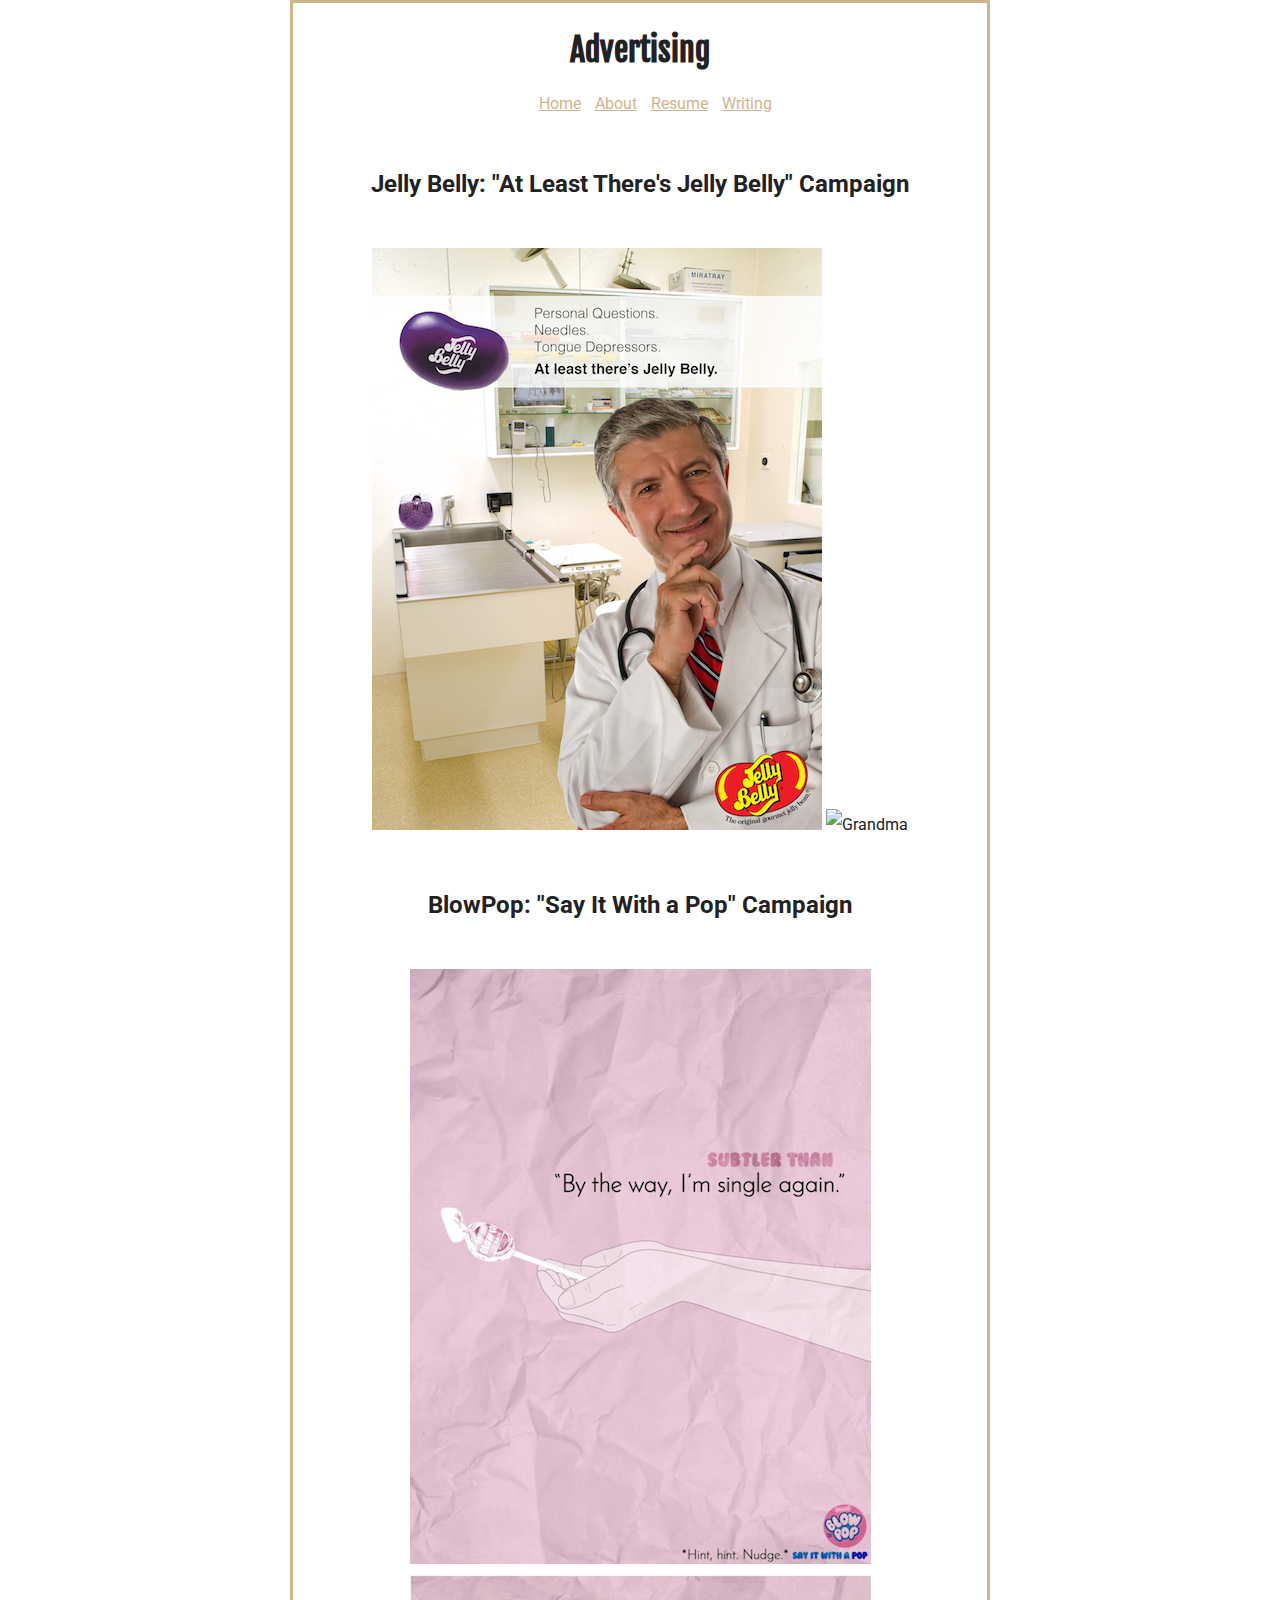
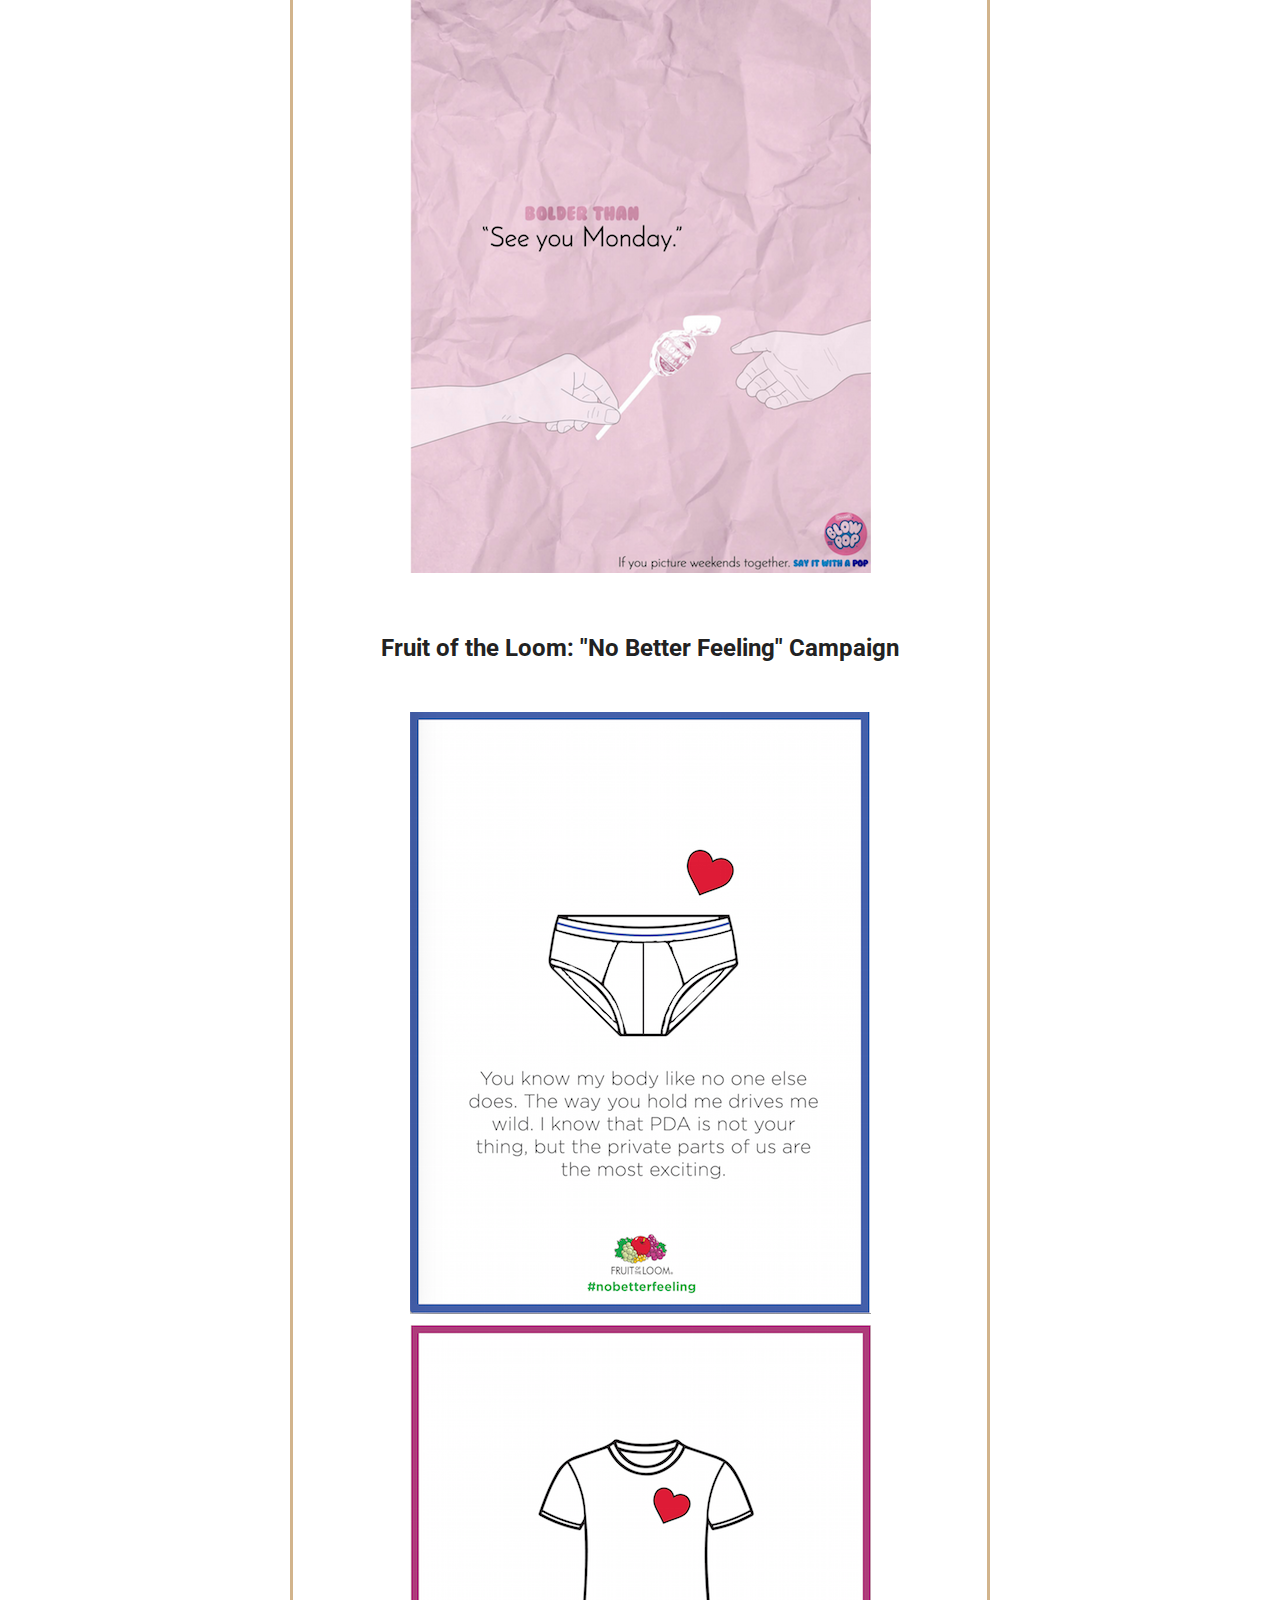
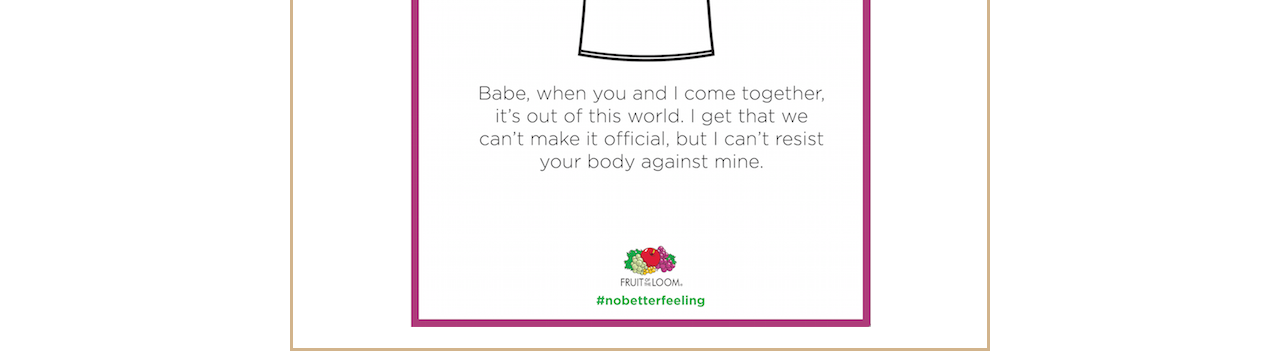
==== advertising_work.html @ 7494644d "Added files via upload" ====
<!doctype html>

<html lang="en">

<head>
  <meta charset="UTF-8"/>
  <meta name="viewport" content="width=device-width;
    initial-scale=1;"/>
  <title>About</title>
  <link href="css/advertising_style.css" rel="stylesheet" media="screen"/>
  <link rel="stylesheet" type="text/css" href="css/advertising_style.css"/>
</head>

<body>
  <div id="container">
  <header>
    <h1>Advertising</h1>
    <nav>
      <ul>
          <li><a href="index.html">Home</a></li>
          <li><a href="about.html">About</a></li>
          <li><a href="resume.html">Resume</a></li>
          <li><a href="writing_work.html">Writing</a></li>
      </ul>
    </nav>
  </header>

  <main>
    <article>
    <h2>Jelly Belly: "At Least There's Jelly Belly" Campaign</h2>
    <img src="images/doctor.jpg" alt="Doctor"/>
    <img src="images/grandma.jpg" alt="Grandma"/>
  </article>

  <article>
    <h2>BlowPop: "Say It With a Pop" Campaign</h2>
    <img src="images/blowpop1.png" alt="BlowPop1"/>
    <img src="images/blowpop2.png" alt="BlowPop2"/>
  </article>

  <article>
    <h2>Fruit of the Loom: "No Better Feeling" Campaign</h2>
    <img src="images/fruit1.png" alt="Fruit1"/>
    <img src="images/fruit2.png" alt="Fruit2"/>
  </article>
  </main>
</div>
</body>

</html>
---- css/advertising_style.css ----
@import url(https://fonts.googleapis.com/css?family=Roboto);

@import url(https://fonts.googleapis.com/css?family=Fjalla+One);

body {
  font-family: "Roboto", sans-serif;
  font-size: 16px;
  color: #222;
  text-align: center;
  margin: 0;
  padding: 0;
  width: 700px;
  margin-left: auto;
  margin-right: auto;
  line-height: 2em;
}


h1{
  font-family: "fjalla one", sans-serif;
}

header{
  display: block;
  text-align: center;
}

h2{
  margin-top: .5in;
  margin-bottom: .5in;
}


a:link {
  color: rgb(210, 180, 140);
}
a:visited {
  color: rgb(184, 134, 11);
}
a:hover {
  color: rgb(255, 222, 173);
}
a:active {
  color: rgb(50, 53, 55); /* gray */
}

li {
  display: inline;
  margin-right: 10px;
}



#container{
  max-width: 960px;
  border: 3px solid #D2B48C;
  padding: 10px;
}

@media(max-width:320px) {
 nav, p{
   font-size: 10px;
  }

  h1{
    font-size:20px;
  }

  #container{
    width:310px;
    height:558px;
  }

  img{
    width:261px;
    height:398px;

  }

  h2{
    font-size: 15px;
  }



  }
---- css/advertising_style.css ----
@import url(https://fonts.googleapis.com/css?family=Roboto);

@import url(https://fonts.googleapis.com/css?family=Fjalla+One);

body {
  font-family: "Roboto", sans-serif;
  font-size: 16px;
  color: #222;
  text-align: center;
  margin: 0;
  padding: 0;
  width: 700px;
  margin-left: auto;
  margin-right: auto;
  line-height: 2em;
}


h1{
  font-family: "fjalla one", sans-serif;
}

header{
  display: block;
  text-align: center;
}

h2{
  margin-top: .5in;
  margin-bottom: .5in;
}


a:link {
  color: rgb(210, 180, 140);
}
a:visited {
  color: rgb(184, 134, 11);
}
a:hover {
  color: rgb(255, 222, 173);
}
a:active {
  color: rgb(50, 53, 55); /* gray */
}

li {
  display: inline;
  margin-right: 10px;
}



#container{
  max-width: 960px;
  border: 3px solid #D2B48C;
  padding: 10px;
}

@media(max-width:320px) {
 nav, p{
   font-size: 10px;
  }

  h1{
    font-size:20px;
  }

  #container{
    width:310px;
    height:558px;
  }

  img{
    width:261px;
    height:398px;

  }

  h2{
    font-size: 15px;
  }



  }
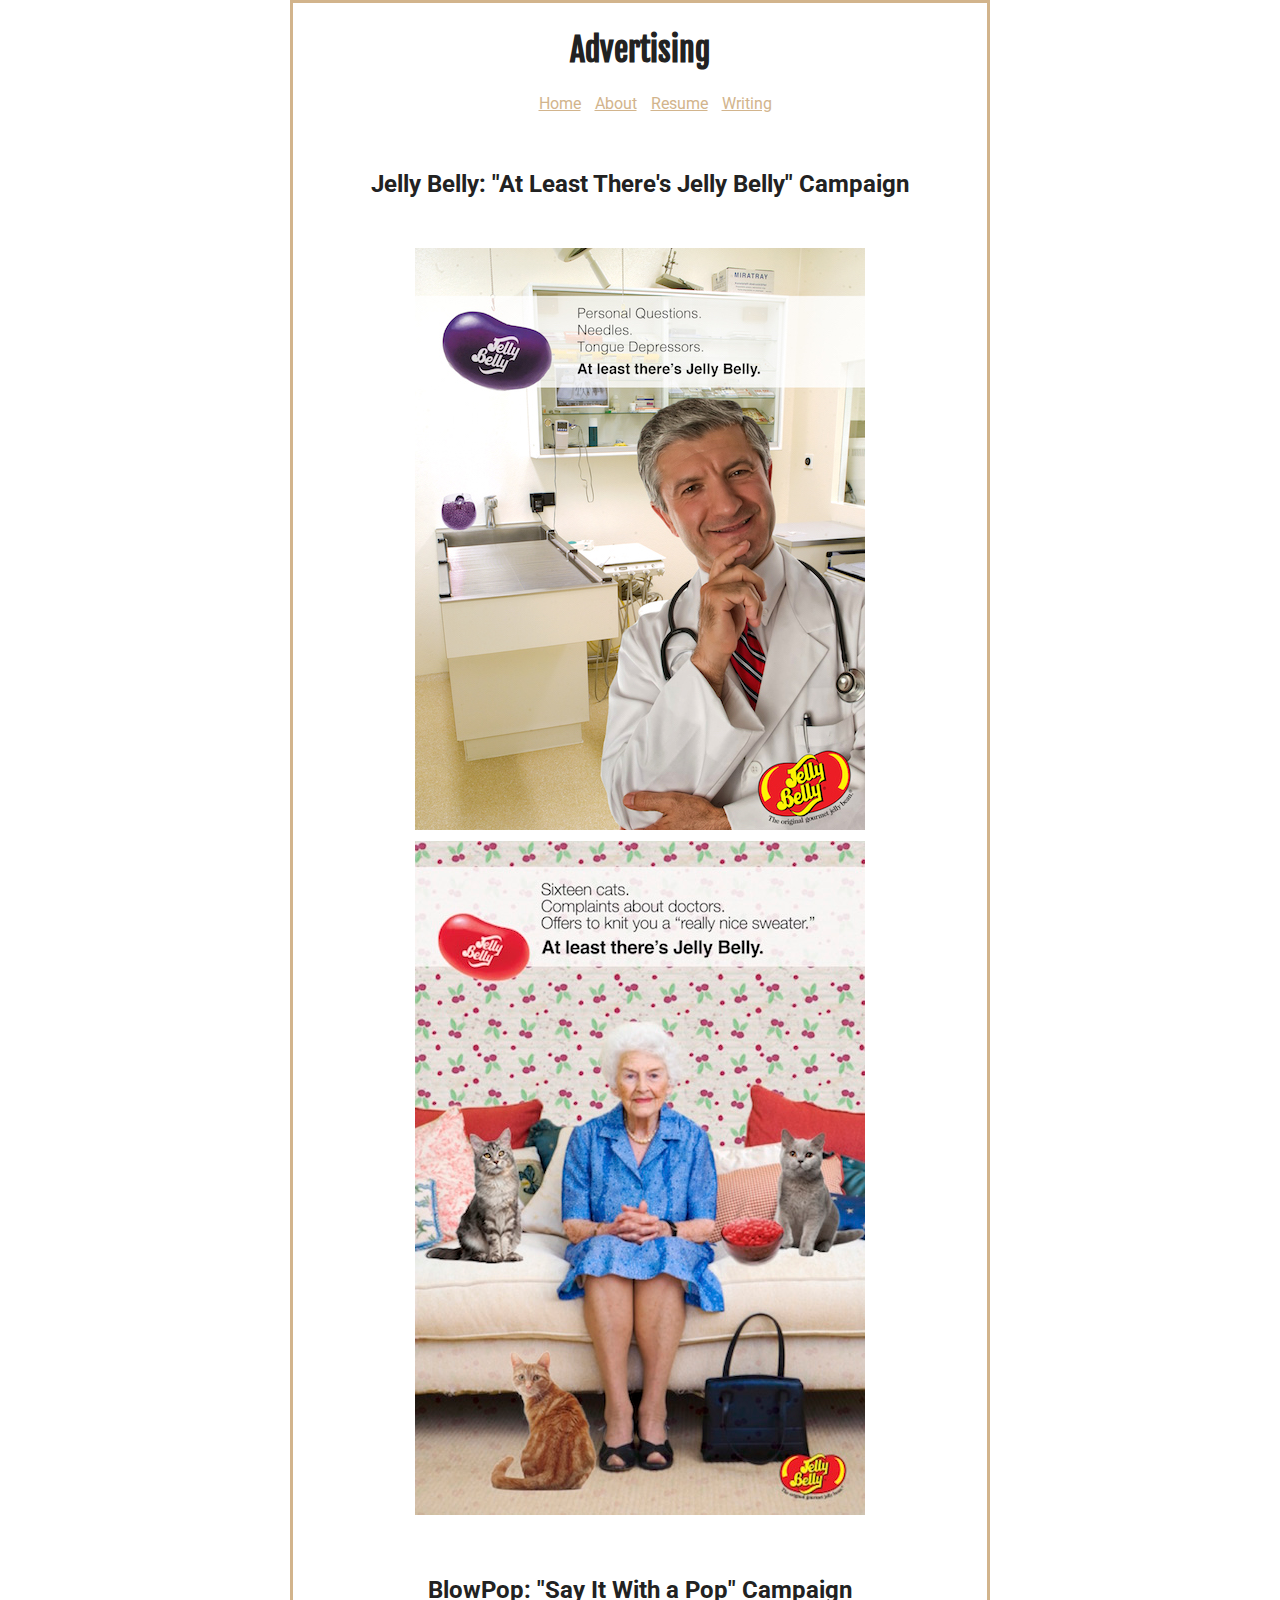
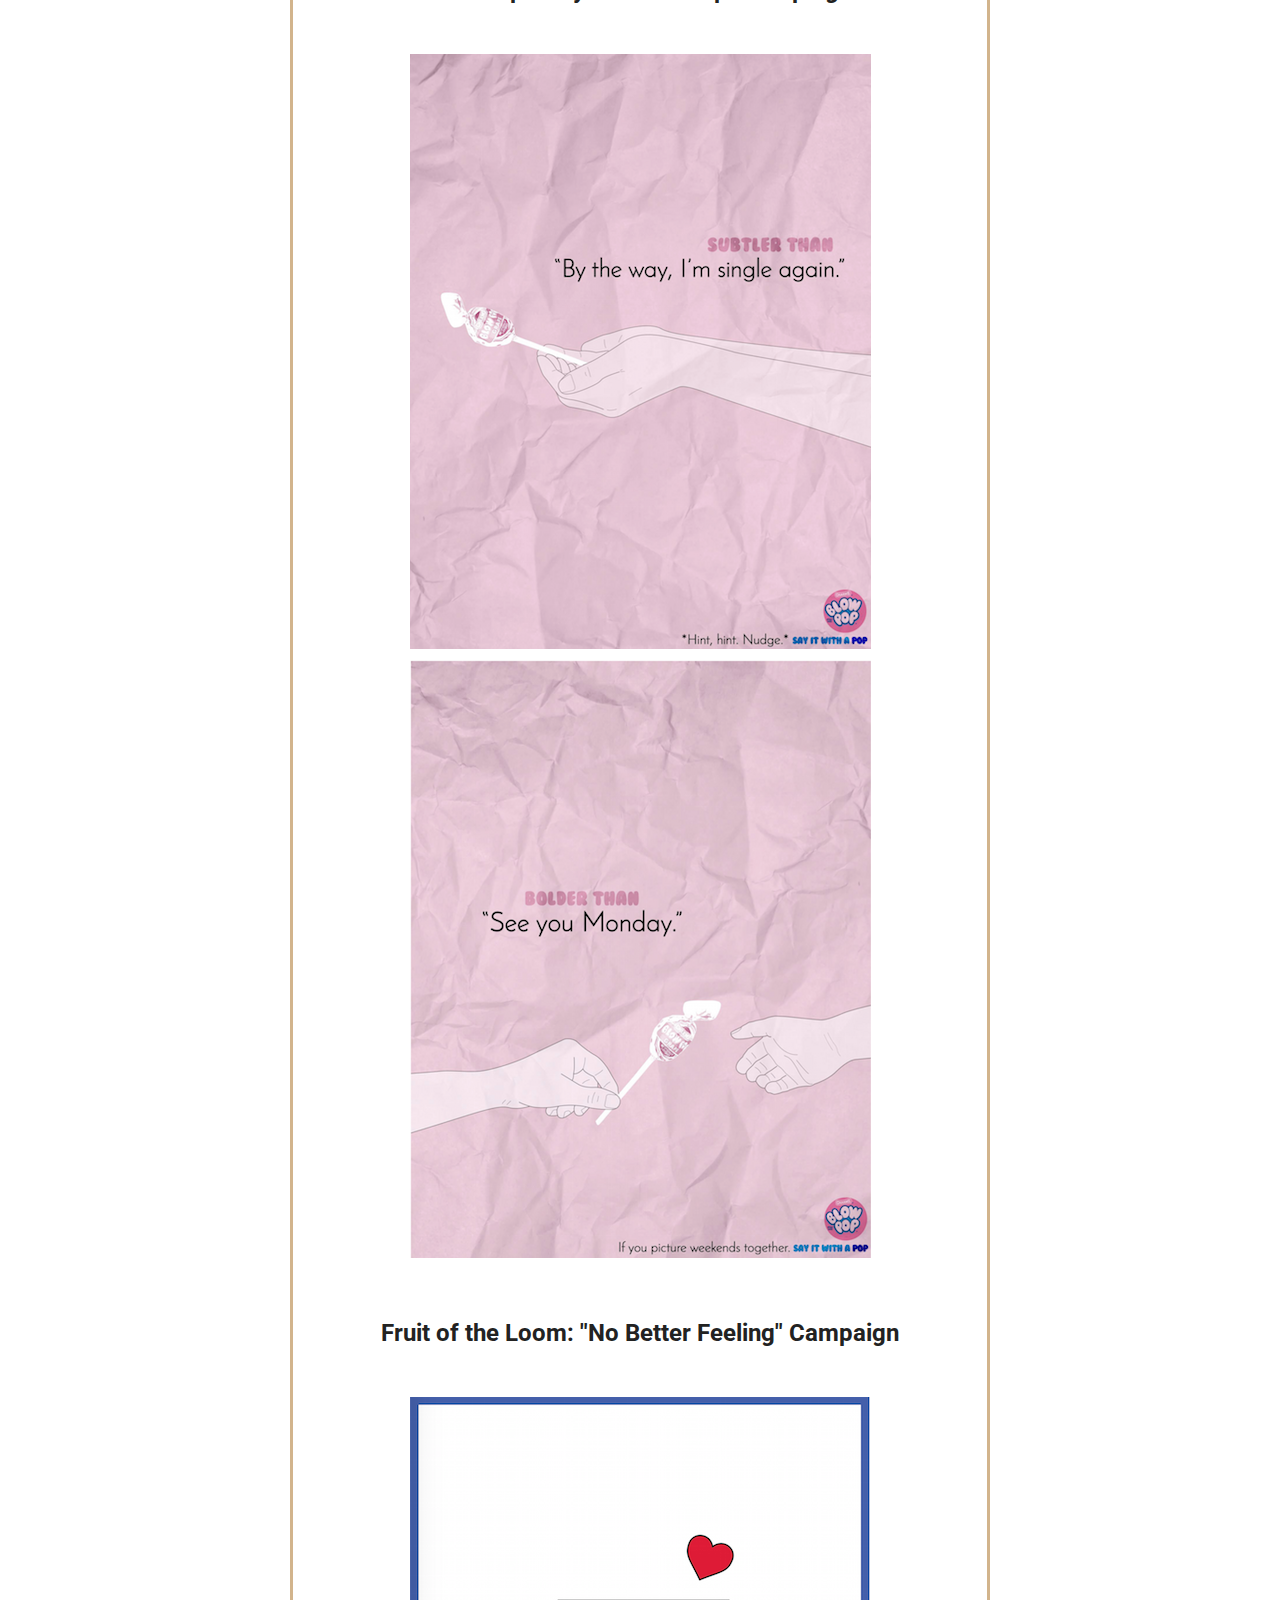
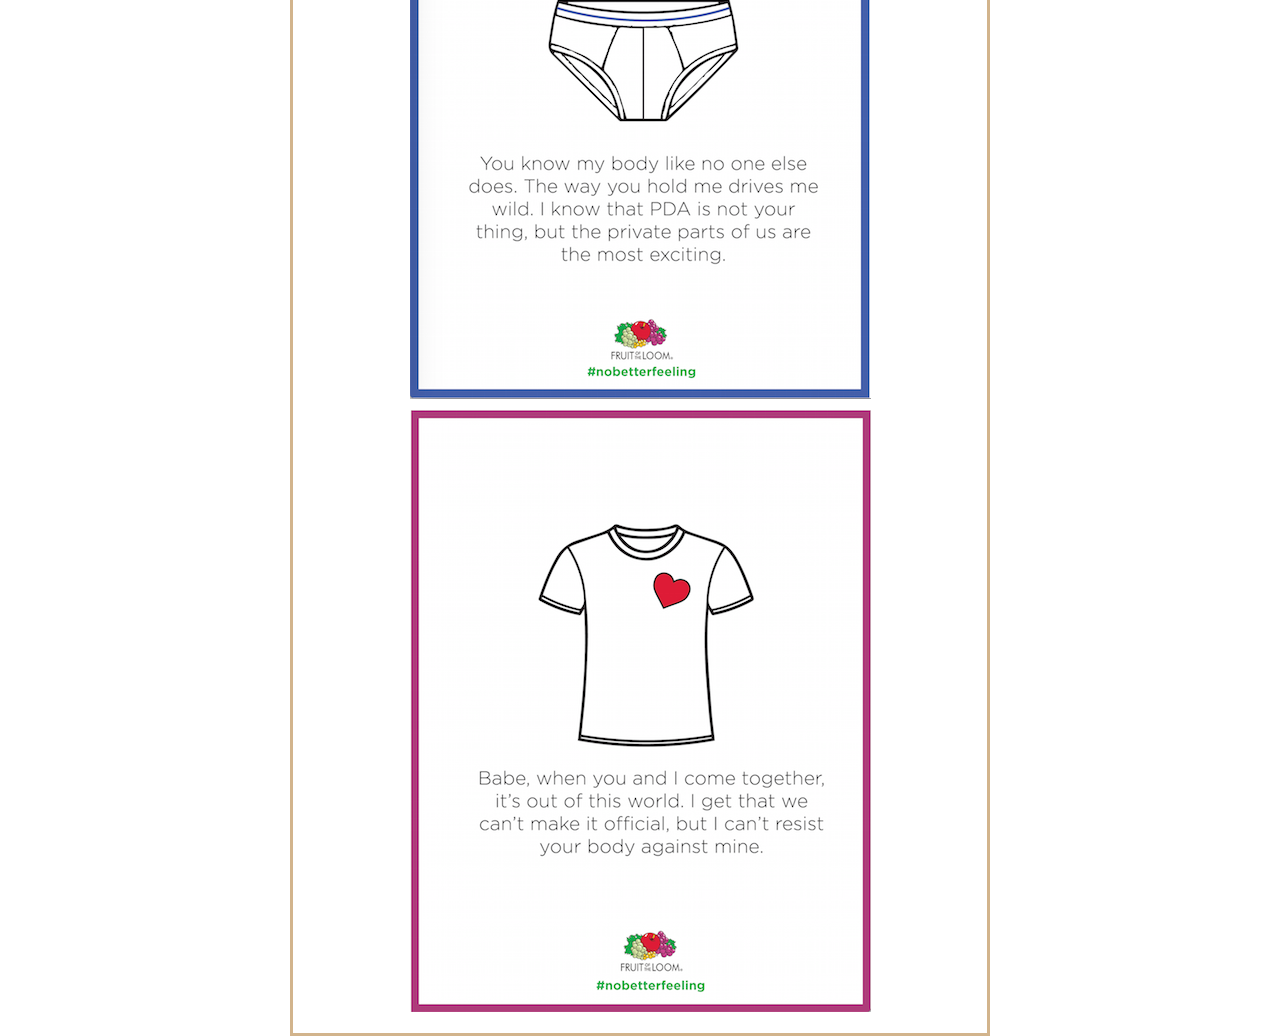
==== commit dd575cfe: "Update advertising_work.html" ====
--- a/advertising_work.html
+++ b/advertising_work.html
@@ -6,7 +6,7 @@
   <meta charset="UTF-8"/>
   <meta name="viewport" content="width=device-width;
     initial-scale=1;"/>
-  <title>About</title>
+  <title>Advertising Work</title>
   <link href="css/advertising_style.css" rel="stylesheet" media="screen"/>
   <link rel="stylesheet" type="text/css" href="css/advertising_style.css"/>
 </head>
@@ -29,7 +29,7 @@
     <article>
     <h2>Jelly Belly: "At Least There's Jelly Belly" Campaign</h2>
     <img src="images/doctor.jpg" alt="Doctor"/>
-    <img src="images/grandma.jpg" alt="Grandma"/>
+    <img src="images/Grandma.jpg" alt="Grandma"/>
   </article>
 
   <article>
--- a/css/advertising_style.css
+++ b/css/advertising_style.css
@@ -80,7 +80,8 @@
   h2{
     font-size: 15px;
   }
+  
+  }
 
 
 
-  }
--- a/css/advertising_style.css
+++ b/css/advertising_style.css
@@ -80,7 +80,8 @@
   h2{
     font-size: 15px;
   }
+  
+  }
 
 
 
-  }
